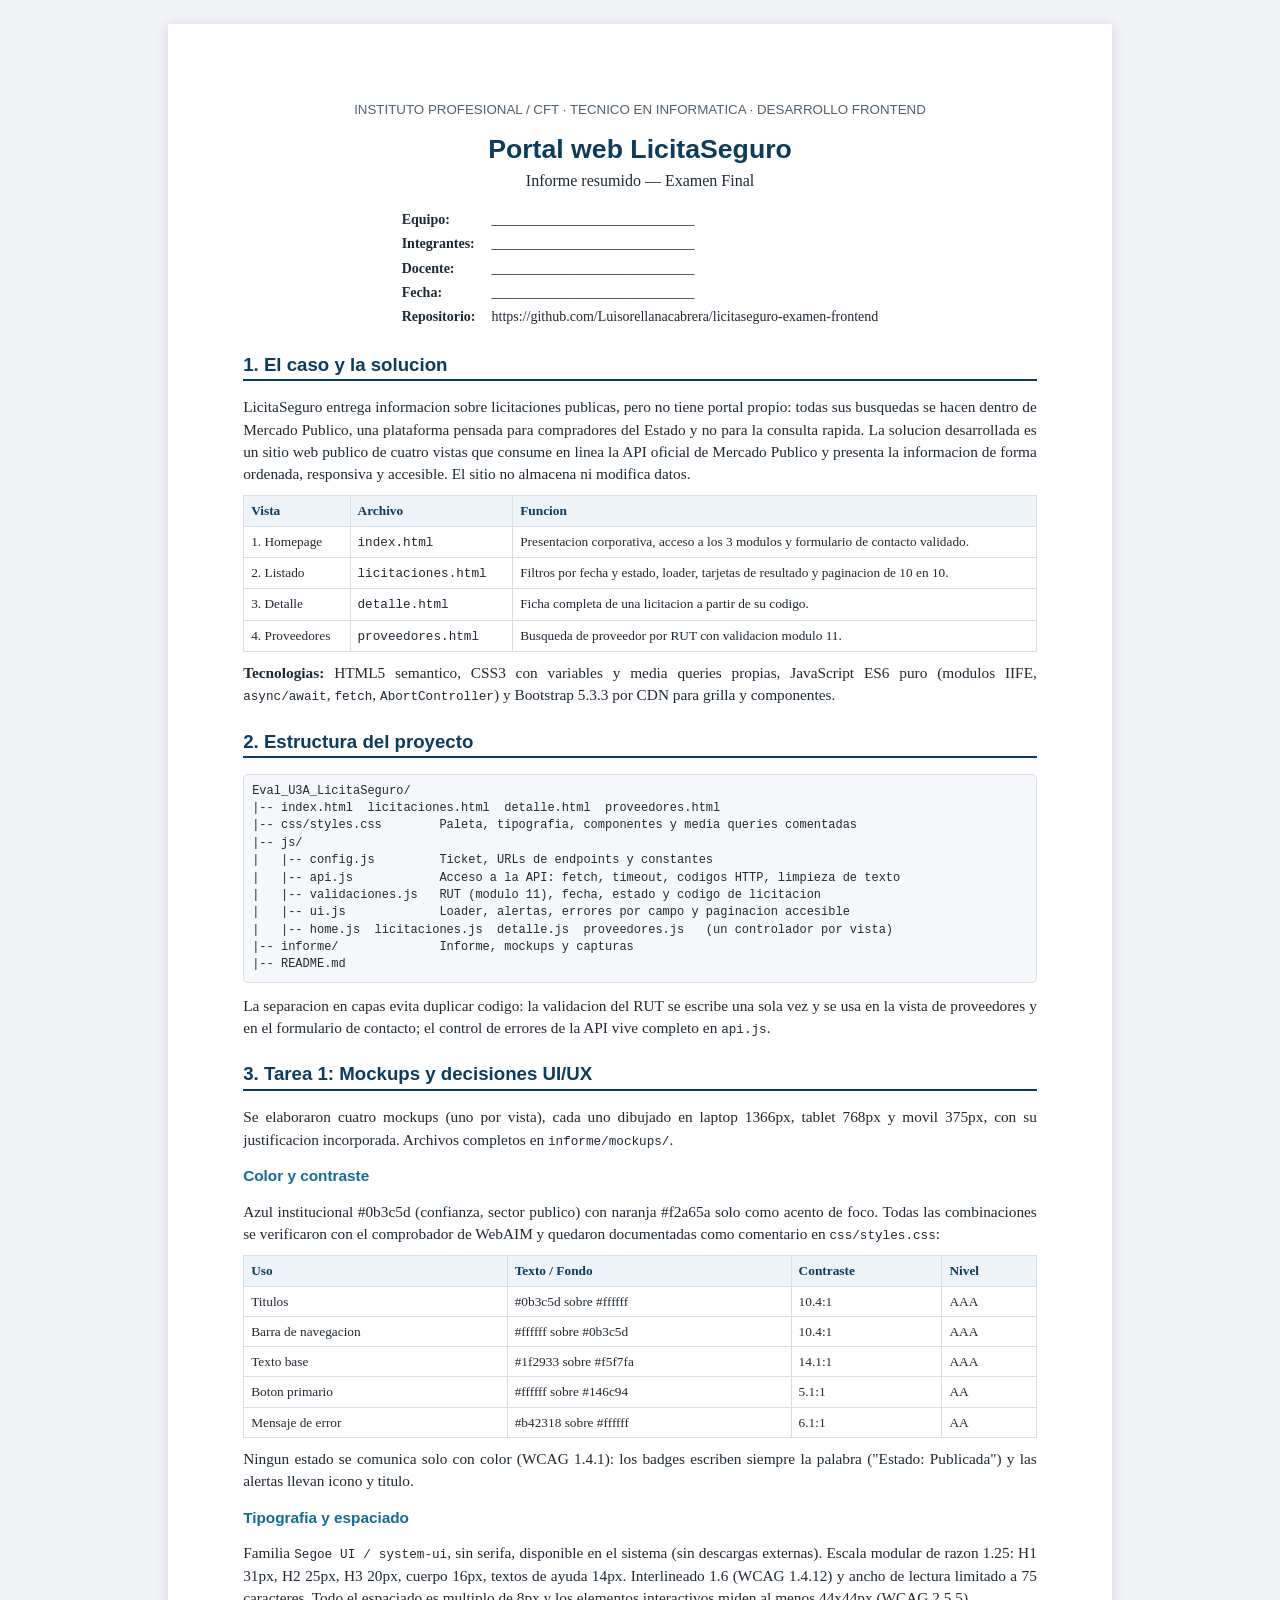
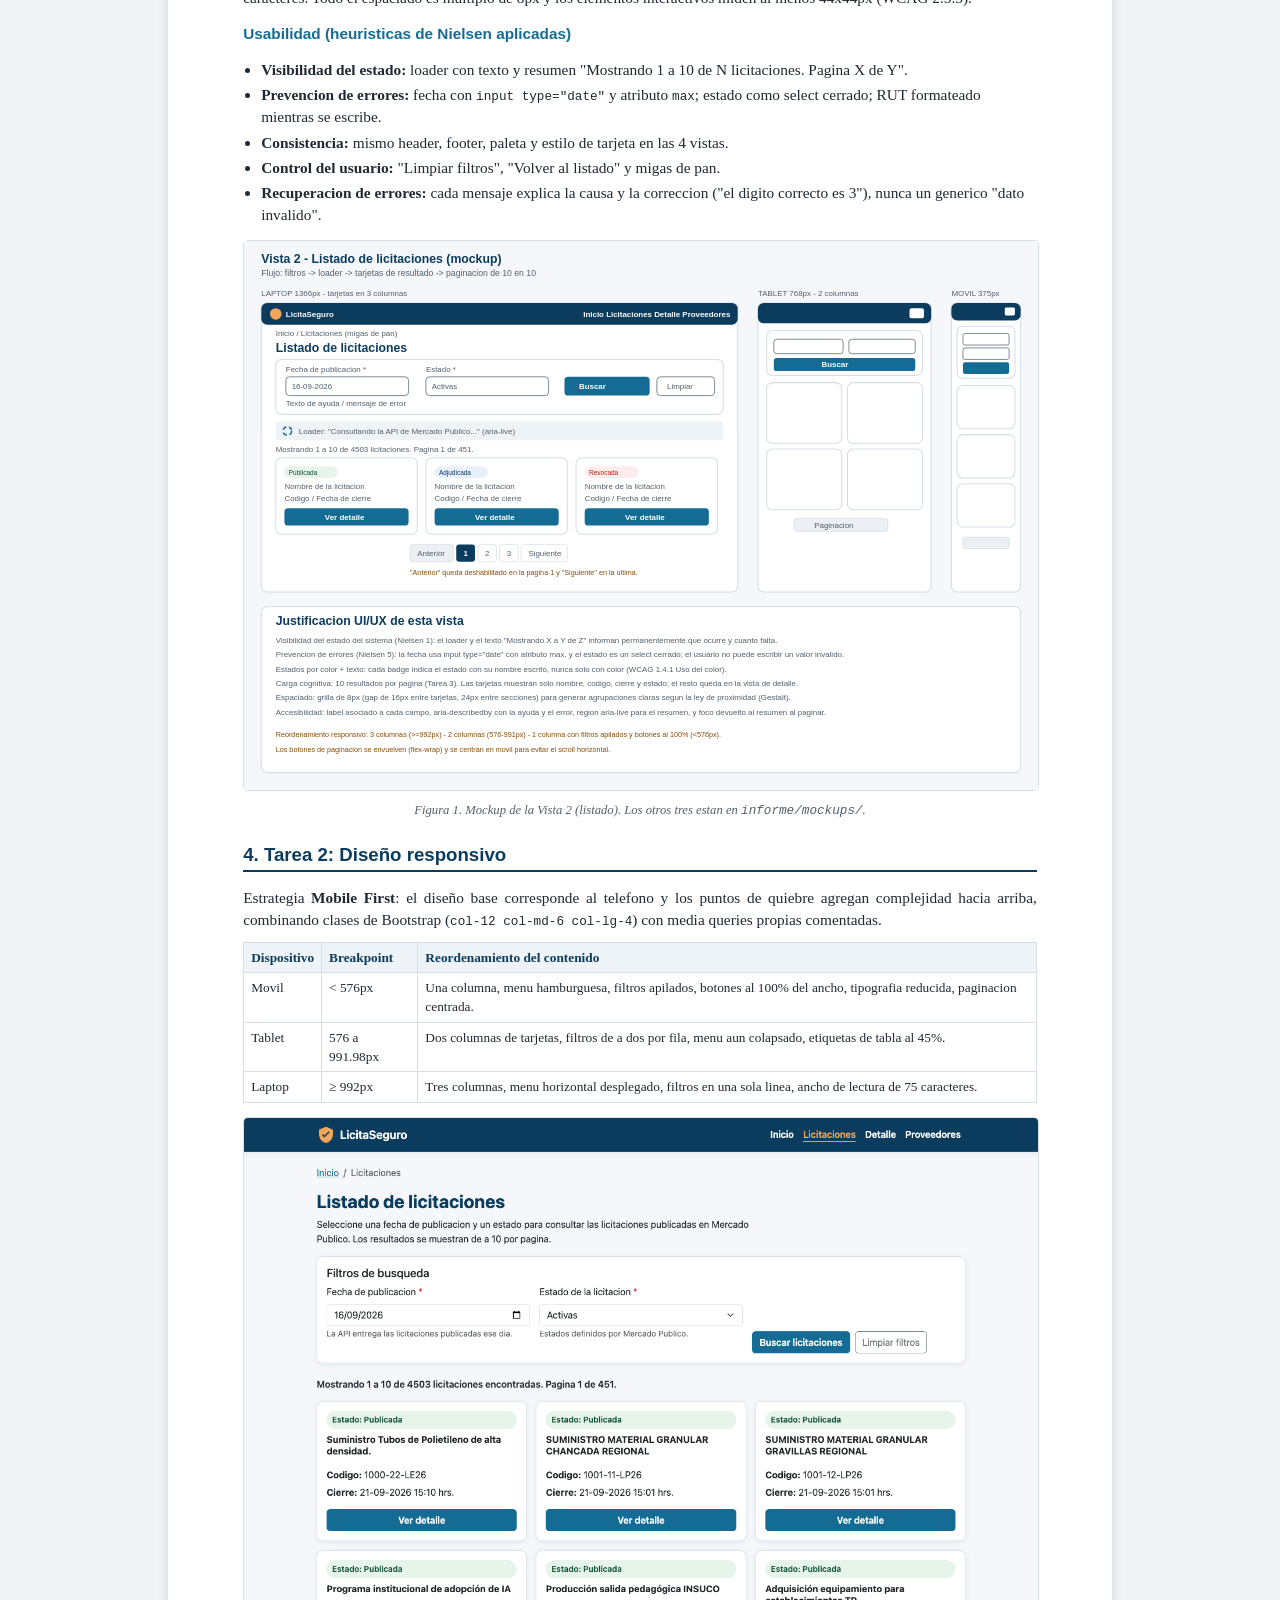
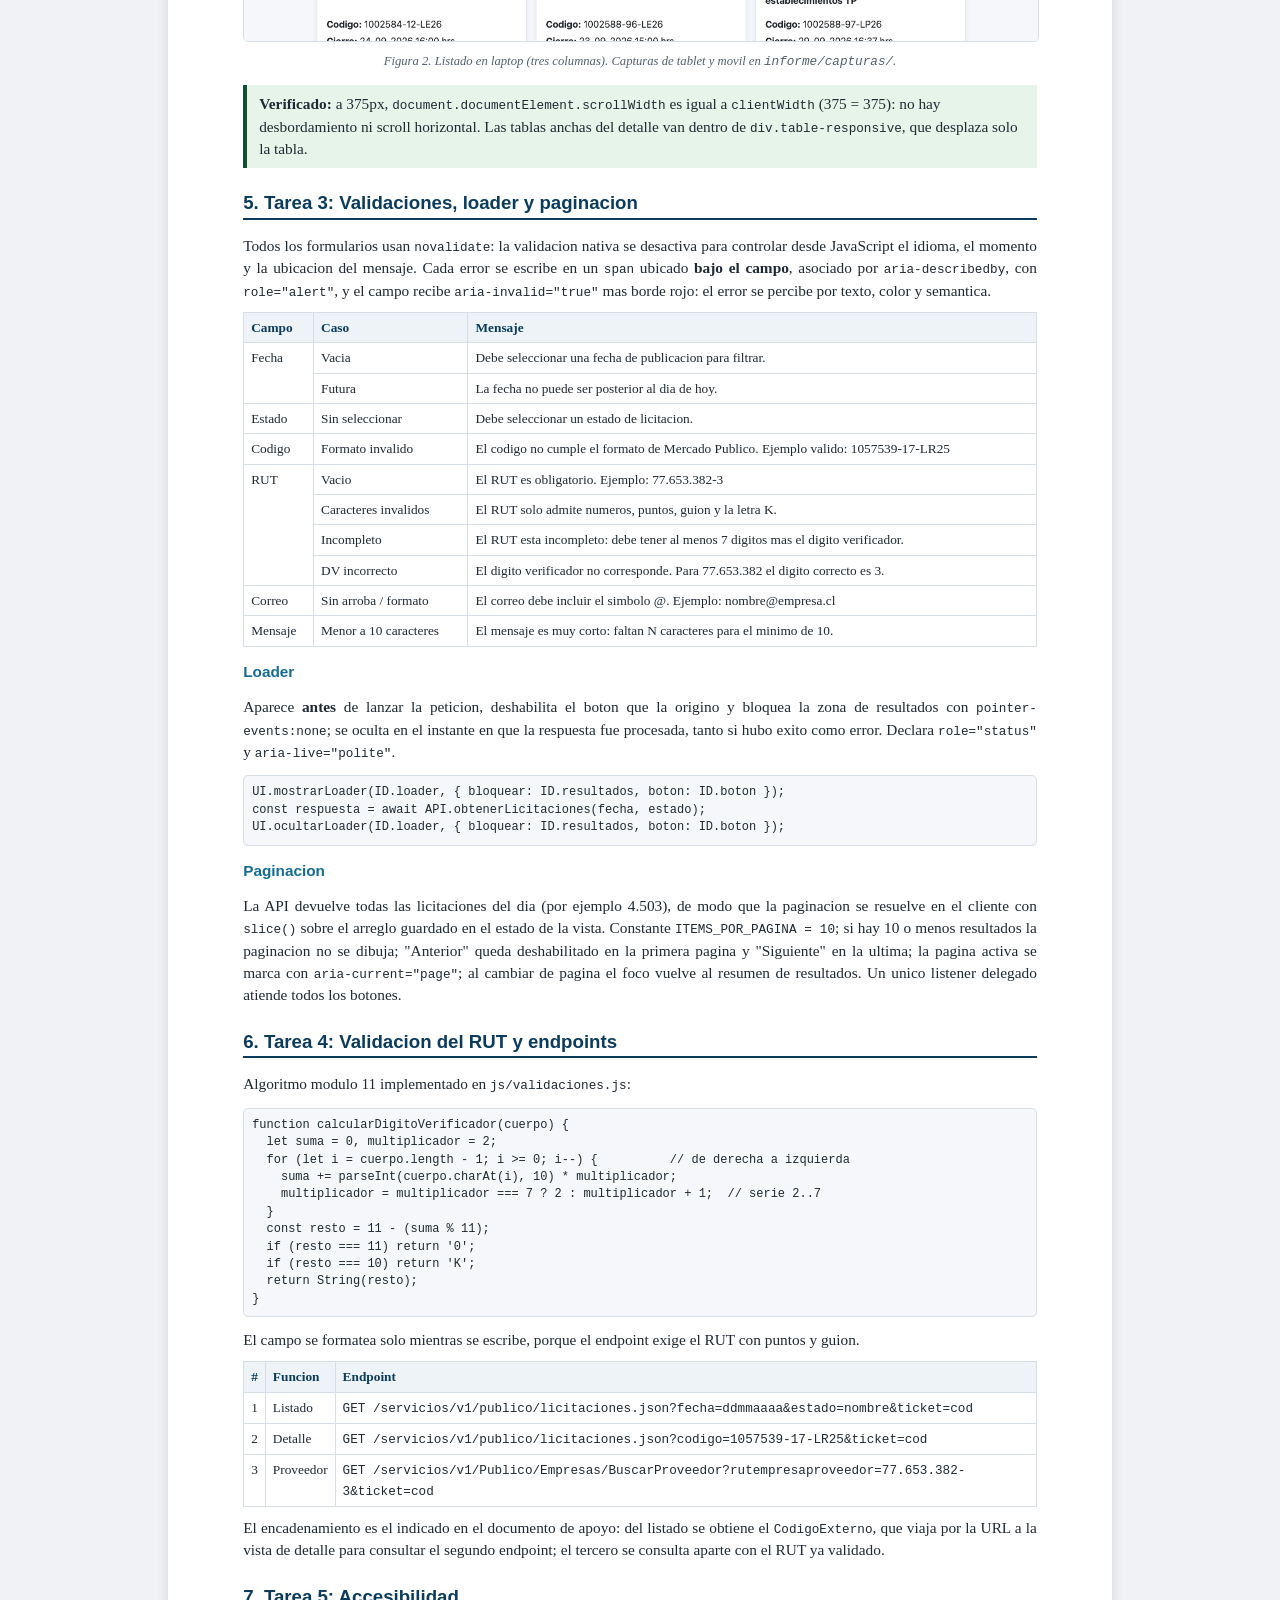
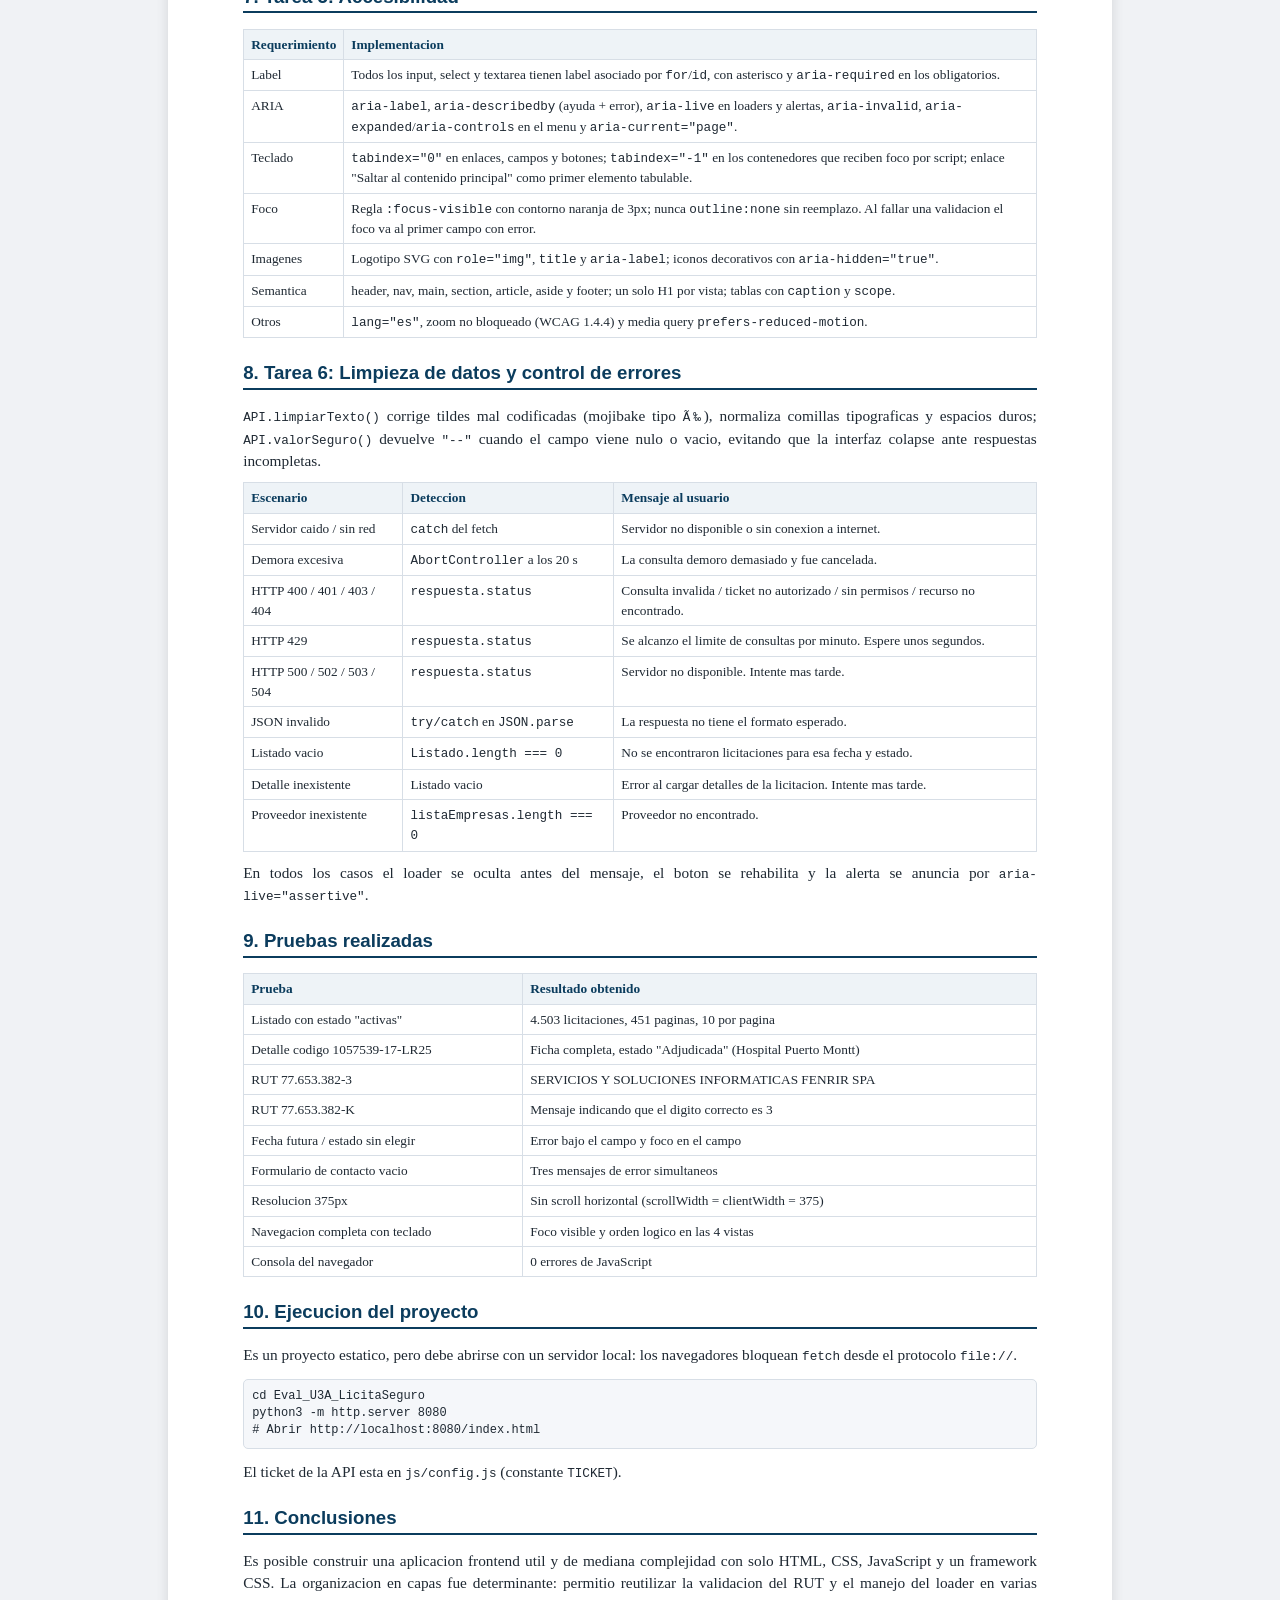
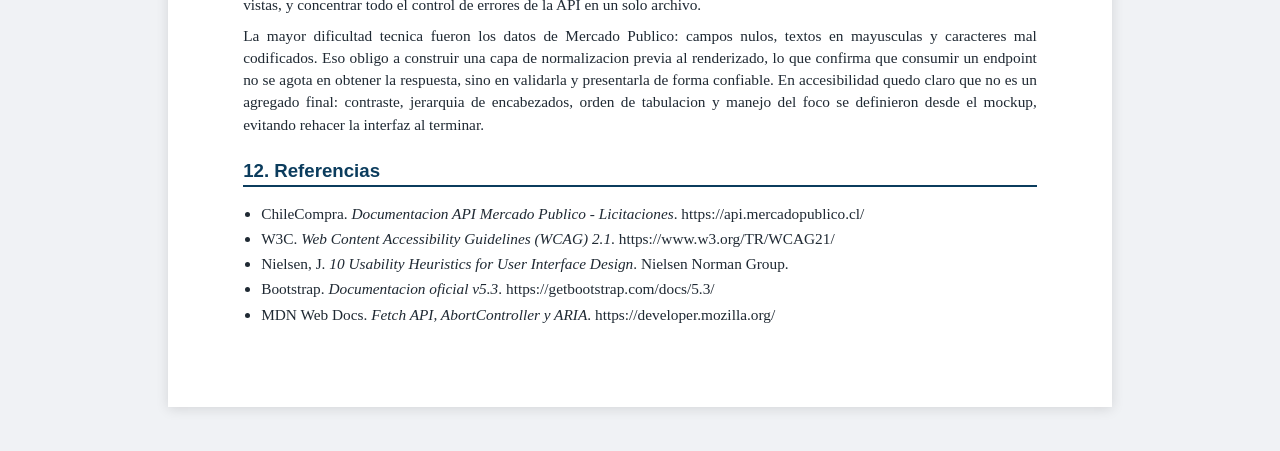
==== informe/Informe_Resumido_LicitaSeguro.html @ 3c4e4591 "Agrega informe resumido de 8 paginas" ====
<!DOCTYPE html>
<html lang="es">
<head>
<meta charset="UTF-8">
<meta name="viewport" content="width=device-width, initial-scale=1">
<title>Informe resumido - Examen Final Desarrollo Frontend - LicitaSeguro</title>
<style>
  body{font-family:"Times New Roman",Georgia,serif;font-size:11.5pt;line-height:1.45;color:#1f2933;background:#f0f2f5;margin:0;padding:24px}
  .hoja{background:#fff;max-width:21cm;margin:0 auto 20px;padding:2cm;box-shadow:0 2px 12px rgba(0,0,0,.12)}
  h1,h2,h3{font-family:Arial,Helvetica,sans-serif;color:#0b3c5d;line-height:1.2}
  h1{font-size:20pt;text-align:center;margin:0 0 4px}
  h2{font-size:14pt;border-bottom:2px solid #0b3c5d;padding-bottom:3px;margin-top:24px}
  h3{font-size:11.5pt;margin-top:16px;color:#146c94}
  p{text-align:justify;margin:8px 0}
  table{width:100%;border-collapse:collapse;margin:10px 0;font-size:10pt}
  th,td{border:1px solid #d7dee6;padding:5px 7px;vertical-align:top}
  th{background:#eef3f7;color:#0b3c5d;text-align:left}
  code{font-family:Consolas,"Courier New",monospace;font-size:9.5pt}
  pre{background:#f5f7fa;border:1px solid #d7dee6;padding:8px;font-family:Consolas,monospace;font-size:9pt;border-radius:5px;overflow:auto}
  figure{margin:14px 0;text-align:center}
  figure img{max-width:100%;border:1px solid #d7dee6;border-radius:5px}
  figcaption{font-size:9.5pt;color:#52606d;font-style:italic;margin-top:4px}
  .datos{font-size:10.5pt;margin:16px auto;width:auto}
  .datos td{border:none;padding:2px 8px}
  .sub{text-align:center;font-size:12pt;margin:0 0 6px}
  ul{margin:6px 0 6px 18px;padding:0}
  li{margin:3px 0}
  .ok{background:#e6f4ea;border-left:4px solid #0f5132;padding:8px 12px;margin:10px 0}
  @media print{body{background:#fff;padding:0}.hoja{box-shadow:none;margin:0;max-width:none;padding:1.6cm}.salto{page-break-before:always}}
</style>
</head>
<body>

<section class="hoja">
  <p style="text-align:center;font-family:Arial,sans-serif;font-size:10pt;color:#52606d;margin:0">
    INSTITUTO PROFESIONAL / CFT &middot; TECNICO EN INFORMATICA &middot; DESARROLLO FRONTEND
  </p>
  <h1 style="margin-top:14px">Portal web LicitaSeguro</h1>
  <p class="sub">Informe resumido &mdash; Examen Final</p>

  <table class="datos">
    <tr><td><strong>Equipo:</strong></td><td>_____________________________</td></tr>
    <tr><td><strong>Integrantes:</strong></td><td>_____________________________</td></tr>
    <tr><td><strong>Docente:</strong></td><td>_____________________________</td></tr>
    <tr><td><strong>Fecha:</strong></td><td>_____________________________</td></tr>
    <tr><td><strong>Repositorio:</strong></td><td>https://github.com/Luisorellanacabrera/licitaseguro-examen-frontend</td></tr>
  </table>

<h2>1. El caso y la solucion</h2>
<p>
  LicitaSeguro entrega informacion sobre licitaciones publicas, pero no tiene portal propio:
  todas sus busquedas se hacen dentro de Mercado Publico, una plataforma pensada para
  compradores del Estado y no para la consulta rapida. La solucion desarrollada es un sitio
  web publico de cuatro vistas que consume en linea la API oficial de Mercado Publico y
  presenta la informacion de forma ordenada, responsiva y accesible. El sitio no almacena ni
  modifica datos.
</p>
<table>
  <thead><tr><th>Vista</th><th>Archivo</th><th>Funcion</th></tr></thead>
  <tbody>
    <tr><td>1. Homepage</td><td><code>index.html</code></td><td>Presentacion corporativa, acceso a los 3 modulos y formulario de contacto validado.</td></tr>
    <tr><td>2. Listado</td><td><code>licitaciones.html</code></td><td>Filtros por fecha y estado, loader, tarjetas de resultado y paginacion de 10 en 10.</td></tr>
    <tr><td>3. Detalle</td><td><code>detalle.html</code></td><td>Ficha completa de una licitacion a partir de su codigo.</td></tr>
    <tr><td>4. Proveedores</td><td><code>proveedores.html</code></td><td>Busqueda de proveedor por RUT con validacion modulo 11.</td></tr>
  </tbody>
</table>
<p><strong>Tecnologias:</strong> HTML5 semantico, CSS3 con variables y media queries propias,
JavaScript ES6 puro (modulos IIFE, <code>async/await</code>, <code>fetch</code>,
<code>AbortController</code>) y Bootstrap 5.3.3 por CDN para grilla y componentes.</p>

<h2>2. Estructura del proyecto</h2>
<pre>
Eval_U3A_LicitaSeguro/
|-- index.html  licitaciones.html  detalle.html  proveedores.html
|-- css/styles.css        Paleta, tipografia, componentes y media queries comentadas
|-- js/
|   |-- config.js         Ticket, URLs de endpoints y constantes
|   |-- api.js            Acceso a la API: fetch, timeout, codigos HTTP, limpieza de texto
|   |-- validaciones.js   RUT (modulo 11), fecha, estado y codigo de licitacion
|   |-- ui.js             Loader, alertas, errores por campo y paginacion accesible
|   |-- home.js  licitaciones.js  detalle.js  proveedores.js   (un controlador por vista)
|-- informe/              Informe, mockups y capturas
|-- README.md
</pre>
<p>
  La separacion en capas evita duplicar codigo: la validacion del RUT se escribe una sola vez
  y se usa en la vista de proveedores y en el formulario de contacto; el control de errores de
  la API vive completo en <code>api.js</code>.
</p>

<h2>3. Tarea 1: Mockups y decisiones UI/UX</h2>
<p>
  Se elaboraron cuatro mockups (uno por vista), cada uno dibujado en laptop 1366px, tablet
  768px y movil 375px, con su justificacion incorporada. Archivos completos en
  <code>informe/mockups/</code>.
</p>

<h3>Color y contraste</h3>
<p>
  Azul institucional #0b3c5d (confianza, sector publico) con naranja #f2a65a solo como acento
  de foco. Todas las combinaciones se verificaron con el comprobador de WebAIM y quedaron
  documentadas como comentario en <code>css/styles.css</code>:
</p>
<table>
  <thead><tr><th>Uso</th><th>Texto / Fondo</th><th>Contraste</th><th>Nivel</th></tr></thead>
  <tbody>
    <tr><td>Titulos</td><td>#0b3c5d sobre #ffffff</td><td>10.4:1</td><td>AAA</td></tr>
    <tr><td>Barra de navegacion</td><td>#ffffff sobre #0b3c5d</td><td>10.4:1</td><td>AAA</td></tr>
    <tr><td>Texto base</td><td>#1f2933 sobre #f5f7fa</td><td>14.1:1</td><td>AAA</td></tr>
    <tr><td>Boton primario</td><td>#ffffff sobre #146c94</td><td>5.1:1</td><td>AA</td></tr>
    <tr><td>Mensaje de error</td><td>#b42318 sobre #ffffff</td><td>6.1:1</td><td>AA</td></tr>
  </tbody>
</table>
<p>
  Ningun estado se comunica solo con color (WCAG 1.4.1): los badges escriben siempre la palabra
  ("Estado: Publicada") y las alertas llevan icono y titulo.
</p>

<h3>Tipografia y espaciado</h3>
<p>
  Familia <code>Segoe UI / system-ui</code>, sin serifa, disponible en el sistema (sin descargas
  externas). Escala modular de razon 1.25: H1 31px, H2 25px, H3 20px, cuerpo 16px, textos de
  ayuda 14px. Interlineado 1.6 (WCAG 1.4.12) y ancho de lectura limitado a 75 caracteres. Todo
  el espaciado es multiplo de 8px y los elementos interactivos miden al menos 44x44px
  (WCAG 2.5.5).
</p>

<h3>Usabilidad (heuristicas de Nielsen aplicadas)</h3>
<ul>
  <li><strong>Visibilidad del estado:</strong> loader con texto y resumen "Mostrando 1 a 10 de N licitaciones. Pagina X de Y".</li>
  <li><strong>Prevencion de errores:</strong> fecha con <code>input type="date"</code> y atributo <code>max</code>; estado como select cerrado; RUT formateado mientras se escribe.</li>
  <li><strong>Consistencia:</strong> mismo header, footer, paleta y estilo de tarjeta en las 4 vistas.</li>
  <li><strong>Control del usuario:</strong> "Limpiar filtros", "Volver al listado" y migas de pan.</li>
  <li><strong>Recuperacion de errores:</strong> cada mensaje explica la causa y la correccion ("el digito correcto es 3"), nunca un generico "dato invalido".</li>
</ul>

<figure>
  <img src="mockups/mockup-2-listado.svg" alt="Mockup del listado de licitaciones con panel de filtros, loader, tarjetas de resultados y paginacion en laptop, tablet y movil">
  <figcaption>Figura 1. Mockup de la Vista 2 (listado). Los otros tres estan en <code>informe/mockups/</code>.</figcaption>
</figure>

<h2>4. Tarea 2: Diseño responsivo</h2>
<p>
  Estrategia <strong>Mobile First</strong>: el diseño base corresponde al telefono y los puntos
  de quiebre agregan complejidad hacia arriba, combinando clases de Bootstrap
  (<code>col-12 col-md-6 col-lg-4</code>) con media queries propias comentadas.
</p>
<table>
  <thead><tr><th>Dispositivo</th><th>Breakpoint</th><th>Reordenamiento del contenido</th></tr></thead>
  <tbody>
    <tr><td>Movil</td><td>&lt; 576px</td><td>Una columna, menu hamburguesa, filtros apilados, botones al 100% del ancho, tipografia reducida, paginacion centrada.</td></tr>
    <tr><td>Tablet</td><td>576 a 991.98px</td><td>Dos columnas de tarjetas, filtros de a dos por fila, menu aun colapsado, etiquetas de tabla al 45%.</td></tr>
    <tr><td>Laptop</td><td>&ge; 992px</td><td>Tres columnas, menu horizontal desplegado, filtros en una sola linea, ancho de lectura de 75 caracteres.</td></tr>
  </tbody>
</table>
<figure>
  <img src="capturas/captura-listado.png" alt="Captura del listado de licitaciones en notebook con las tarjetas en tres columnas">
  <figcaption>Figura 2. Listado en laptop (tres columnas). Capturas de tablet y movil en <code>informe/capturas/</code>.</figcaption>
</figure>
<div class="ok">
  <strong>Verificado:</strong> a 375px, <code>document.documentElement.scrollWidth</code> es igual
  a <code>clientWidth</code> (375 = 375): no hay desbordamiento ni scroll horizontal. Las tablas
  anchas del detalle van dentro de <code>div.table-responsive</code>, que desplaza solo la tabla.
</div>

<h2>5. Tarea 3: Validaciones, loader y paginacion</h2>
<p>
  Todos los formularios usan <code>novalidate</code>: la validacion nativa se desactiva para
  controlar desde JavaScript el idioma, el momento y la ubicacion del mensaje. Cada error se
  escribe en un <code>span</code> ubicado <strong>bajo el campo</strong>, asociado por
  <code>aria-describedby</code>, con <code>role="alert"</code>, y el campo recibe
  <code>aria-invalid="true"</code> mas borde rojo: el error se percibe por texto, color y
  semantica.
</p>
<table>
  <thead><tr><th>Campo</th><th>Caso</th><th>Mensaje</th></tr></thead>
  <tbody>
    <tr><td rowspan="2">Fecha</td><td>Vacia</td><td>Debe seleccionar una fecha de publicacion para filtrar.</td></tr>
    <tr><td>Futura</td><td>La fecha no puede ser posterior al dia de hoy.</td></tr>
    <tr><td>Estado</td><td>Sin seleccionar</td><td>Debe seleccionar un estado de licitacion.</td></tr>
    <tr><td>Codigo</td><td>Formato invalido</td><td>El codigo no cumple el formato de Mercado Publico. Ejemplo valido: 1057539-17-LR25</td></tr>
    <tr><td rowspan="4">RUT</td><td>Vacio</td><td>El RUT es obligatorio. Ejemplo: 77.653.382-3</td></tr>
    <tr><td>Caracteres invalidos</td><td>El RUT solo admite numeros, puntos, guion y la letra K.</td></tr>
    <tr><td>Incompleto</td><td>El RUT esta incompleto: debe tener al menos 7 digitos mas el digito verificador.</td></tr>
    <tr><td>DV incorrecto</td><td>El digito verificador no corresponde. Para 77.653.382 el digito correcto es 3.</td></tr>
    <tr><td>Correo</td><td>Sin arroba / formato</td><td>El correo debe incluir el simbolo @. Ejemplo: nombre@empresa.cl</td></tr>
    <tr><td>Mensaje</td><td>Menor a 10 caracteres</td><td>El mensaje es muy corto: faltan N caracteres para el minimo de 10.</td></tr>
  </tbody>
</table>

<h3>Loader</h3>
<p>
  Aparece <strong>antes</strong> de lanzar la peticion, deshabilita el boton que la origino y
  bloquea la zona de resultados con <code>pointer-events:none</code>; se oculta en el instante en
  que la respuesta fue procesada, tanto si hubo exito como error. Declara
  <code>role="status"</code> y <code>aria-live="polite"</code>.
</p>
<pre>
UI.mostrarLoader(ID.loader, { bloquear: ID.resultados, boton: ID.boton });
const respuesta = await API.obtenerLicitaciones(fecha, estado);
UI.ocultarLoader(ID.loader, { bloquear: ID.resultados, boton: ID.boton });
</pre>

<h3>Paginacion</h3>
<p>
  La API devuelve todas las licitaciones del dia (por ejemplo 4.503), de modo que la paginacion
  se resuelve en el cliente con <code>slice()</code> sobre el arreglo guardado en el estado de la
  vista. Constante <code>ITEMS_POR_PAGINA = 10</code>; si hay 10 o menos resultados la paginacion
  no se dibuja; "Anterior" queda deshabilitado en la primera pagina y "Siguiente" en la ultima;
  la pagina activa se marca con <code>aria-current="page"</code>; al cambiar de pagina el foco
  vuelve al resumen de resultados. Un unico listener delegado atiende todos los botones.
</p>

<h2>6. Tarea 4: Validacion del RUT y endpoints</h2>
<p>Algoritmo modulo 11 implementado en <code>js/validaciones.js</code>:</p>
<pre>
function calcularDigitoVerificador(cuerpo) {
  let suma = 0, multiplicador = 2;
  for (let i = cuerpo.length - 1; i >= 0; i--) {          // de derecha a izquierda
    suma += parseInt(cuerpo.charAt(i), 10) * multiplicador;
    multiplicador = multiplicador === 7 ? 2 : multiplicador + 1;  // serie 2..7
  }
  const resto = 11 - (suma % 11);
  if (resto === 11) return '0';
  if (resto === 10) return 'K';
  return String(resto);
}
</pre>
<p>El campo se formatea solo mientras se escribe, porque el endpoint exige el RUT con puntos y guion.</p>
<table>
  <thead><tr><th>#</th><th>Funcion</th><th>Endpoint</th></tr></thead>
  <tbody>
    <tr><td>1</td><td>Listado</td><td><code>GET /servicios/v1/publico/licitaciones.json?fecha=ddmmaaaa&amp;estado=nombre&amp;ticket=cod</code></td></tr>
    <tr><td>2</td><td>Detalle</td><td><code>GET /servicios/v1/publico/licitaciones.json?codigo=1057539-17-LR25&amp;ticket=cod</code></td></tr>
    <tr><td>3</td><td>Proveedor</td><td><code>GET /servicios/v1/Publico/Empresas/BuscarProveedor?rutempresaproveedor=77.653.382-3&amp;ticket=cod</code></td></tr>
  </tbody>
</table>
<p>
  El encadenamiento es el indicado en el documento de apoyo: del listado se obtiene el
  <code>CodigoExterno</code>, que viaja por la URL a la vista de detalle para consultar el
  segundo endpoint; el tercero se consulta aparte con el RUT ya validado.
</p>

<h2>7. Tarea 5: Accesibilidad</h2>
<table>
  <thead><tr><th>Requerimiento</th><th>Implementacion</th></tr></thead>
  <tbody>
    <tr><td>Label</td><td>Todos los input, select y textarea tienen label asociado por <code>for</code>/<code>id</code>, con asterisco y <code>aria-required</code> en los obligatorios.</td></tr>
    <tr><td>ARIA</td><td><code>aria-label</code>, <code>aria-describedby</code> (ayuda + error), <code>aria-live</code> en loaders y alertas, <code>aria-invalid</code>, <code>aria-expanded</code>/<code>aria-controls</code> en el menu y <code>aria-current="page"</code>.</td></tr>
    <tr><td>Teclado</td><td><code>tabindex="0"</code> en enlaces, campos y botones; <code>tabindex="-1"</code> en los contenedores que reciben foco por script; enlace "Saltar al contenido principal" como primer elemento tabulable.</td></tr>
    <tr><td>Foco</td><td>Regla <code>:focus-visible</code> con contorno naranja de 3px; nunca <code>outline:none</code> sin reemplazo. Al fallar una validacion el foco va al primer campo con error.</td></tr>
    <tr><td>Imagenes</td><td>Logotipo SVG con <code>role="img"</code>, <code>title</code> y <code>aria-label</code>; iconos decorativos con <code>aria-hidden="true"</code>.</td></tr>
    <tr><td>Semantica</td><td>header, nav, main, section, article, aside y footer; un solo H1 por vista; tablas con <code>caption</code> y <code>scope</code>.</td></tr>
    <tr><td>Otros</td><td><code>lang="es"</code>, zoom no bloqueado (WCAG 1.4.4) y media query <code>prefers-reduced-motion</code>.</td></tr>
  </tbody>
</table>

<h2>8. Tarea 6: Limpieza de datos y control de errores</h2>
<p>
  <code>API.limpiarTexto()</code> corrige tildes mal codificadas (mojibake tipo <code>Ã‰</code>),
  normaliza comillas tipograficas y espacios duros; <code>API.valorSeguro()</code> devuelve
  <code>"--"</code> cuando el campo viene nulo o vacio, evitando que la interfaz colapse ante
  respuestas incompletas.
</p>
<table>
  <thead><tr><th>Escenario</th><th>Deteccion</th><th>Mensaje al usuario</th></tr></thead>
  <tbody>
    <tr><td>Servidor caido / sin red</td><td><code>catch</code> del fetch</td><td>Servidor no disponible o sin conexion a internet.</td></tr>
    <tr><td>Demora excesiva</td><td><code>AbortController</code> a los 20 s</td><td>La consulta demoro demasiado y fue cancelada.</td></tr>
    <tr><td>HTTP 400 / 401 / 403 / 404</td><td><code>respuesta.status</code></td><td>Consulta invalida / ticket no autorizado / sin permisos / recurso no encontrado.</td></tr>
    <tr><td>HTTP 429</td><td><code>respuesta.status</code></td><td>Se alcanzo el limite de consultas por minuto. Espere unos segundos.</td></tr>
    <tr><td>HTTP 500 / 502 / 503 / 504</td><td><code>respuesta.status</code></td><td>Servidor no disponible. Intente mas tarde.</td></tr>
    <tr><td>JSON invalido</td><td><code>try/catch</code> en <code>JSON.parse</code></td><td>La respuesta no tiene el formato esperado.</td></tr>
    <tr><td>Listado vacio</td><td><code>Listado.length === 0</code></td><td>No se encontraron licitaciones para esa fecha y estado.</td></tr>
    <tr><td>Detalle inexistente</td><td>Listado vacio</td><td>Error al cargar detalles de la licitacion. Intente mas tarde.</td></tr>
    <tr><td>Proveedor inexistente</td><td><code>listaEmpresas.length === 0</code></td><td>Proveedor no encontrado.</td></tr>
  </tbody>
</table>
<p>En todos los casos el loader se oculta antes del mensaje, el boton se rehabilita y la alerta se anuncia por <code>aria-live="assertive"</code>.</p>

<h2>9. Pruebas realizadas</h2>
<table>
  <thead><tr><th>Prueba</th><th>Resultado obtenido</th></tr></thead>
  <tbody>
    <tr><td>Listado con estado "activas"</td><td>4.503 licitaciones, 451 paginas, 10 por pagina</td></tr>
    <tr><td>Detalle codigo 1057539-17-LR25</td><td>Ficha completa, estado "Adjudicada" (Hospital Puerto Montt)</td></tr>
    <tr><td>RUT 77.653.382-3</td><td>SERVICIOS Y SOLUCIONES INFORMATICAS FENRIR SPA</td></tr>
    <tr><td>RUT 77.653.382-K</td><td>Mensaje indicando que el digito correcto es 3</td></tr>
    <tr><td>Fecha futura / estado sin elegir</td><td>Error bajo el campo y foco en el campo</td></tr>
    <tr><td>Formulario de contacto vacio</td><td>Tres mensajes de error simultaneos</td></tr>
    <tr><td>Resolucion 375px</td><td>Sin scroll horizontal (scrollWidth = clientWidth = 375)</td></tr>
    <tr><td>Navegacion completa con teclado</td><td>Foco visible y orden logico en las 4 vistas</td></tr>
    <tr><td>Consola del navegador</td><td>0 errores de JavaScript</td></tr>
  </tbody>
</table>

<h2>10. Ejecucion del proyecto</h2>
<p>
  Es un proyecto estatico, pero debe abrirse con un servidor local: los navegadores bloquean
  <code>fetch</code> desde el protocolo <code>file://</code>.
</p>
<pre>
cd Eval_U3A_LicitaSeguro
python3 -m http.server 8080
# Abrir http://localhost:8080/index.html
</pre>
<p>El ticket de la API esta en <code>js/config.js</code> (constante <code>TICKET</code>).</p>

<h2>11. Conclusiones</h2>
<p>
  Es posible construir una aplicacion frontend util y de mediana complejidad con solo HTML, CSS,
  JavaScript y un framework CSS. La organizacion en capas fue determinante: permitio reutilizar
  la validacion del RUT y el manejo del loader en varias vistas, y concentrar todo el control de
  errores de la API en un solo archivo.
</p>
<p>
  La mayor dificultad tecnica fueron los datos de Mercado Publico: campos nulos, textos en
  mayusculas y caracteres mal codificados. Eso obligo a construir una capa de normalizacion previa
  al renderizado, lo que confirma que consumir un endpoint no se agota en obtener la respuesta,
  sino en validarla y presentarla de forma confiable. En accesibilidad quedo claro que no es un
  agregado final: contraste, jerarquia de encabezados, orden de tabulacion y manejo del foco se
  definieron desde el mockup, evitando rehacer la interfaz al terminar.
</p>

<h2>12. Referencias</h2>
<ul>
  <li>ChileCompra. <em>Documentacion API Mercado Publico - Licitaciones</em>. https://api.mercadopublico.cl/</li>
  <li>W3C. <em>Web Content Accessibility Guidelines (WCAG) 2.1</em>. https://www.w3.org/TR/WCAG21/</li>
  <li>Nielsen, J. <em>10 Usability Heuristics for User Interface Design</em>. Nielsen Norman Group.</li>
  <li>Bootstrap. <em>Documentacion oficial v5.3</em>. https://getbootstrap.com/docs/5.3/</li>
  <li>MDN Web Docs. <em>Fetch API, AbortController y ARIA</em>. https://developer.mozilla.org/</li>
</ul>
</section>
</body>
</html>
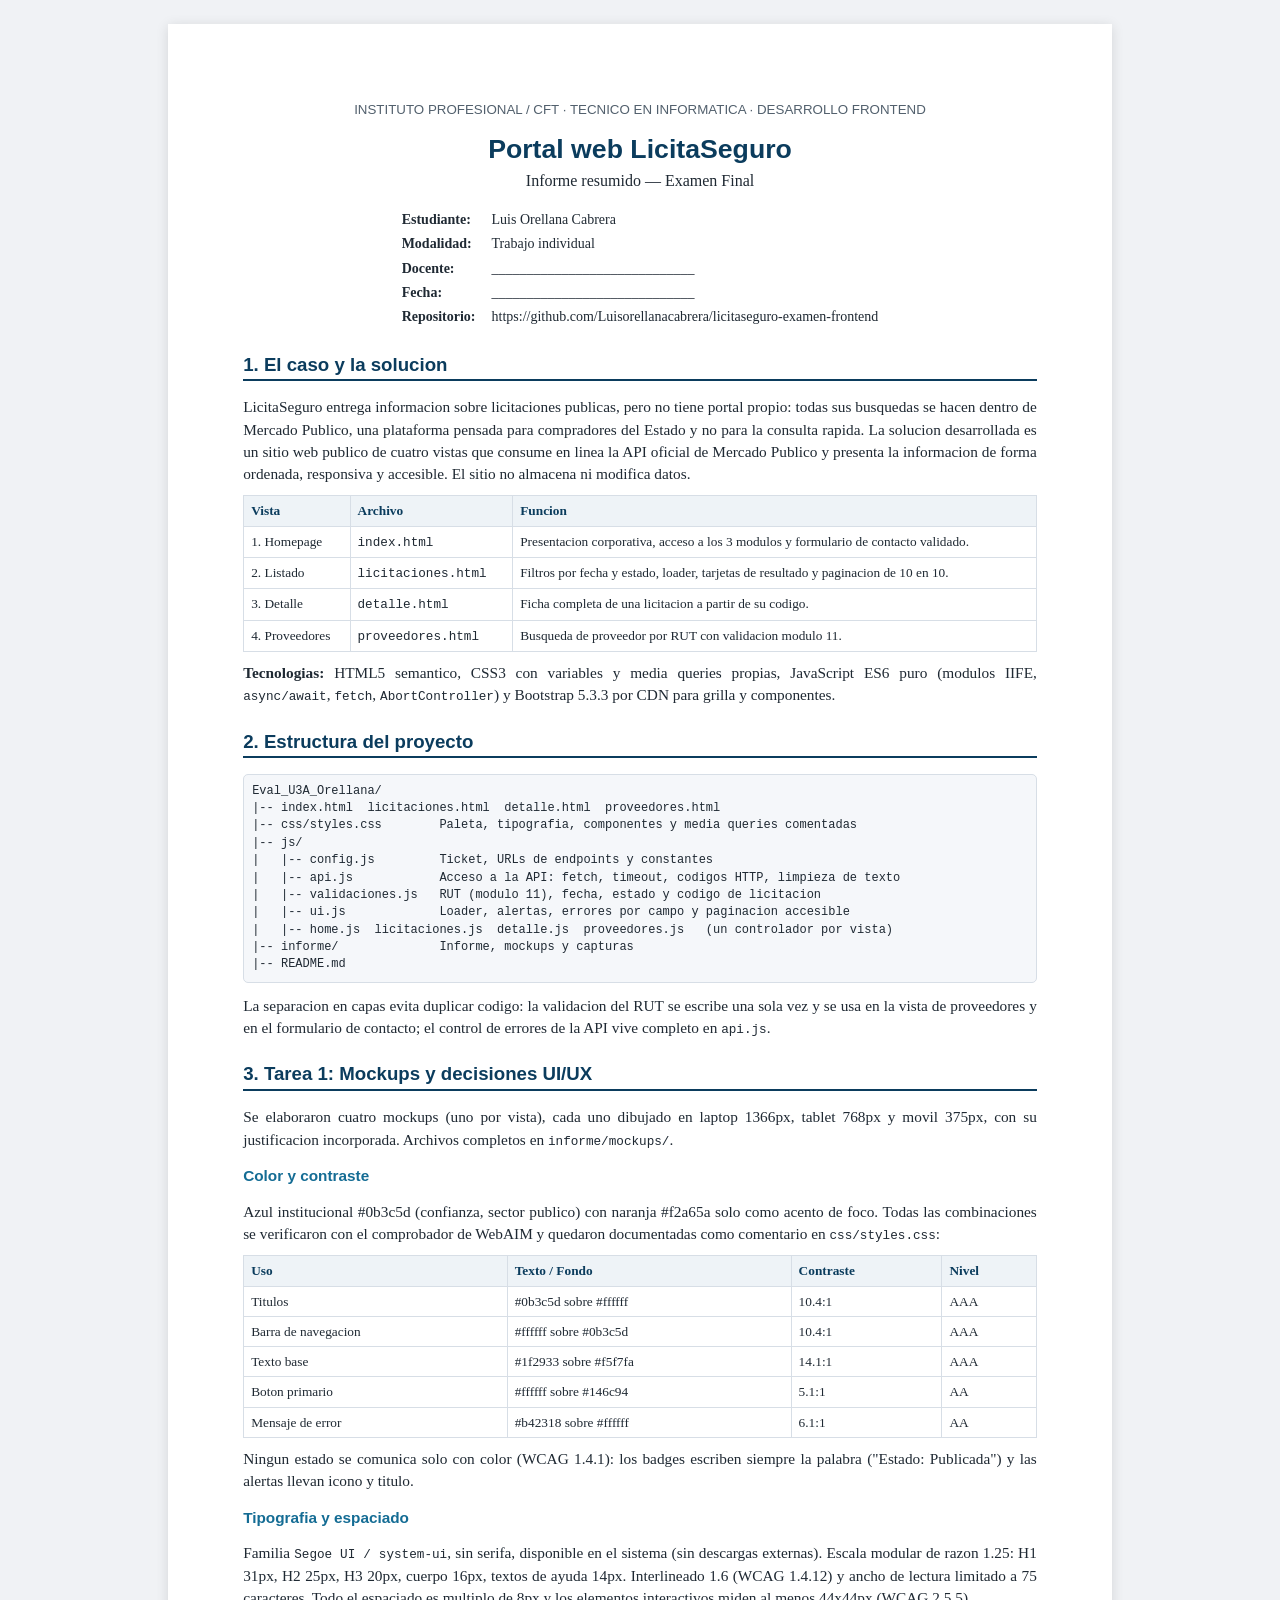
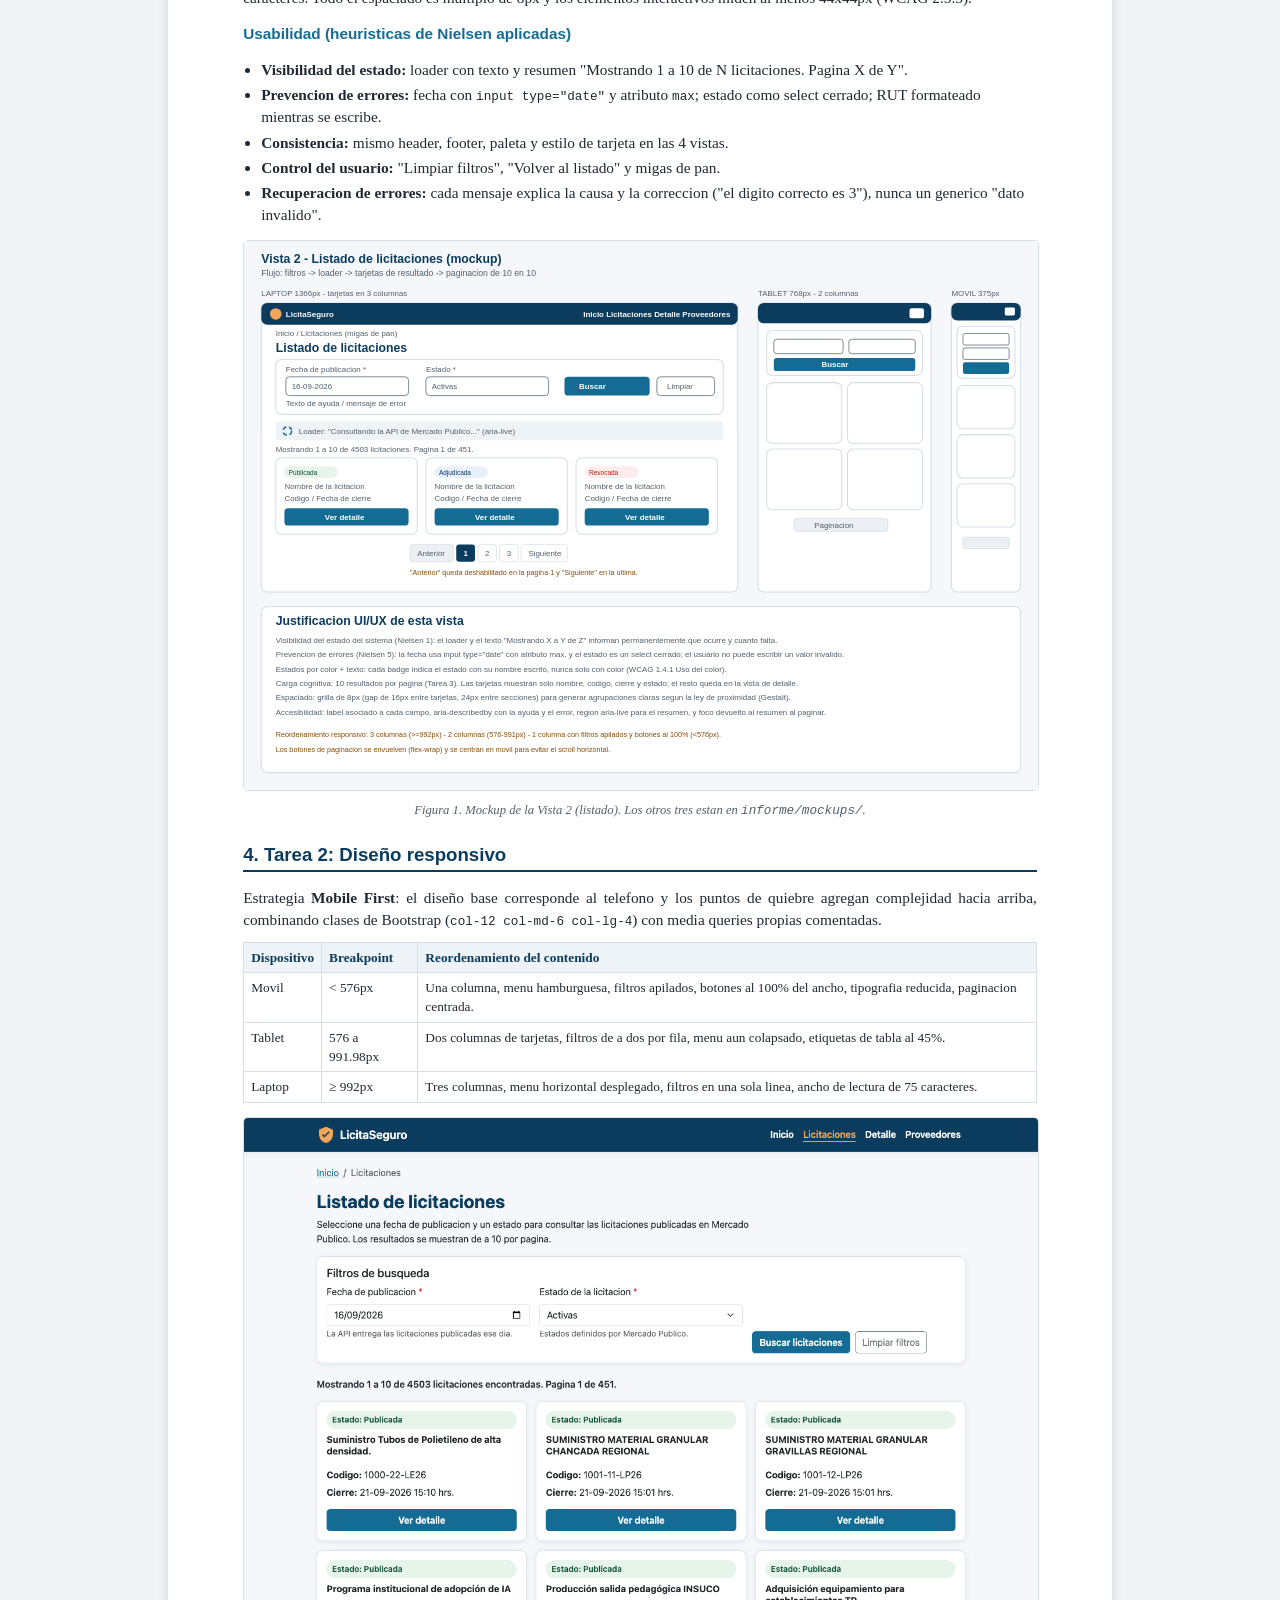
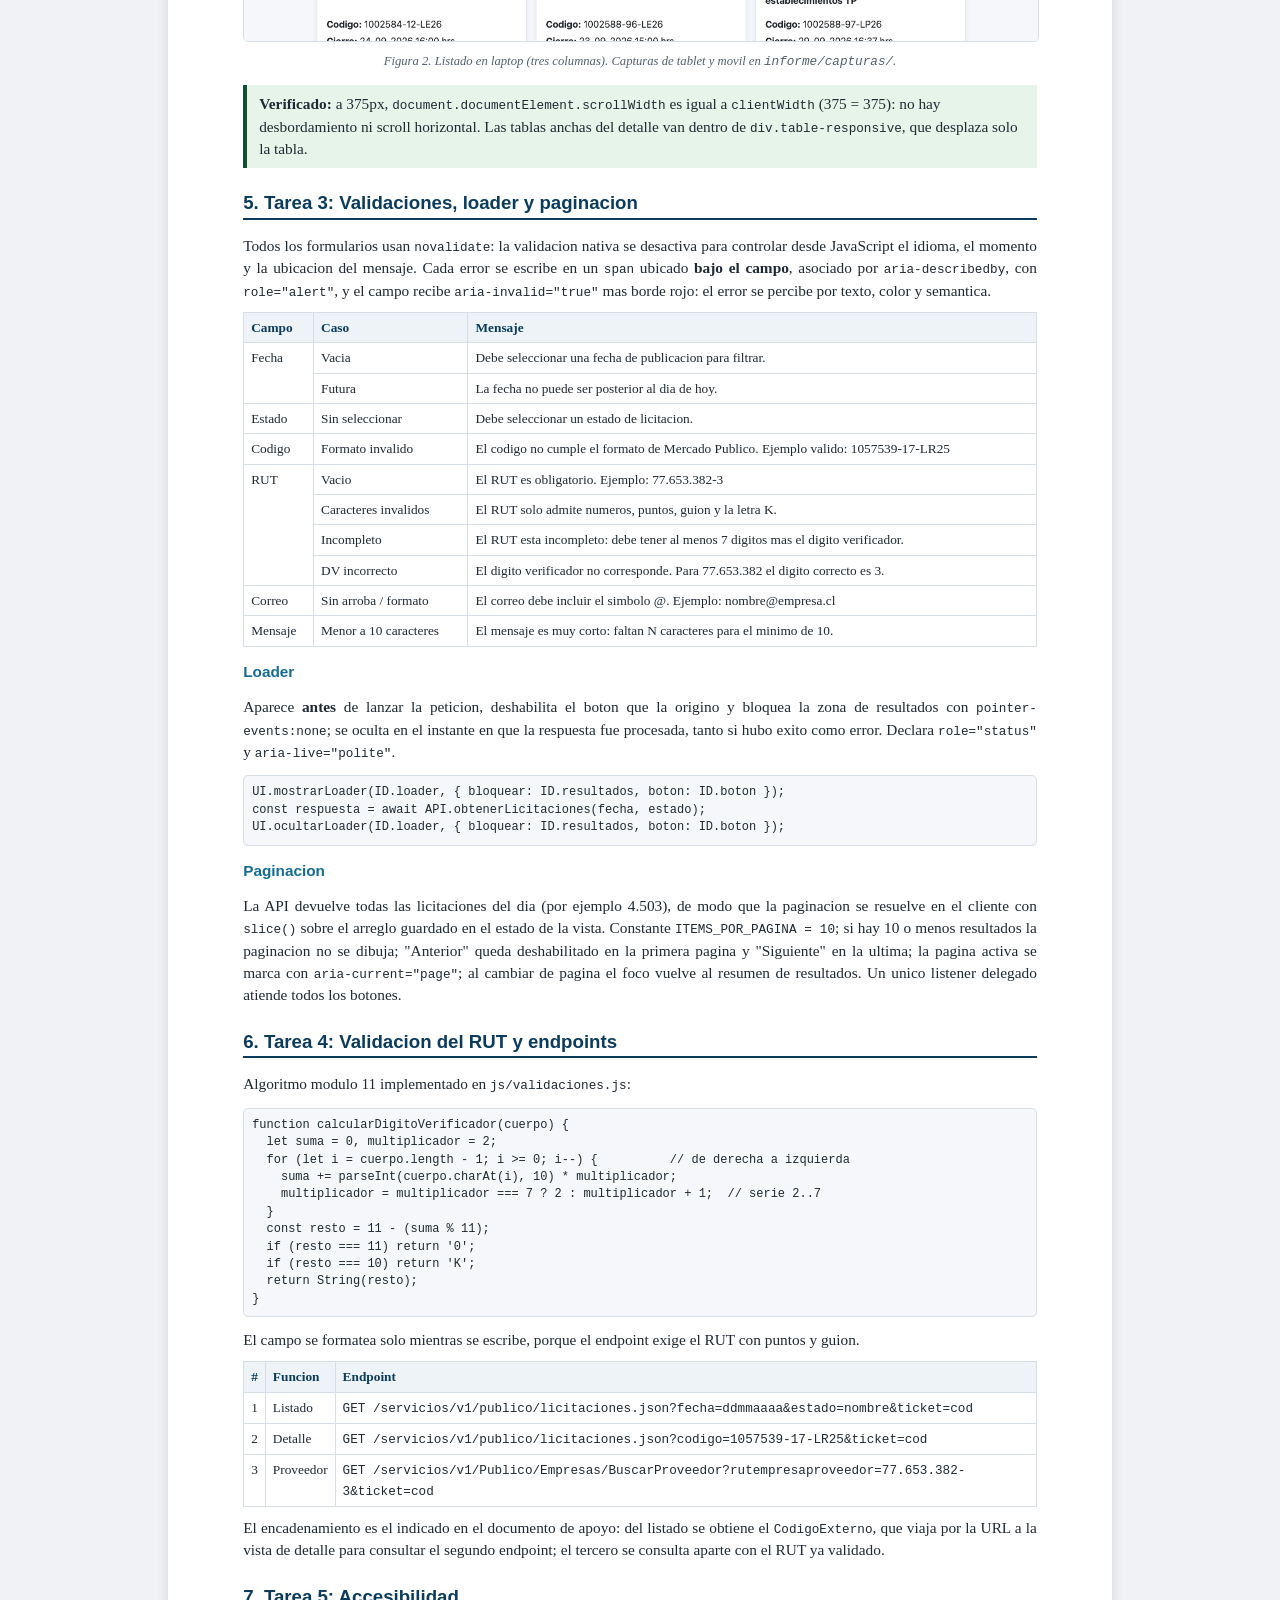
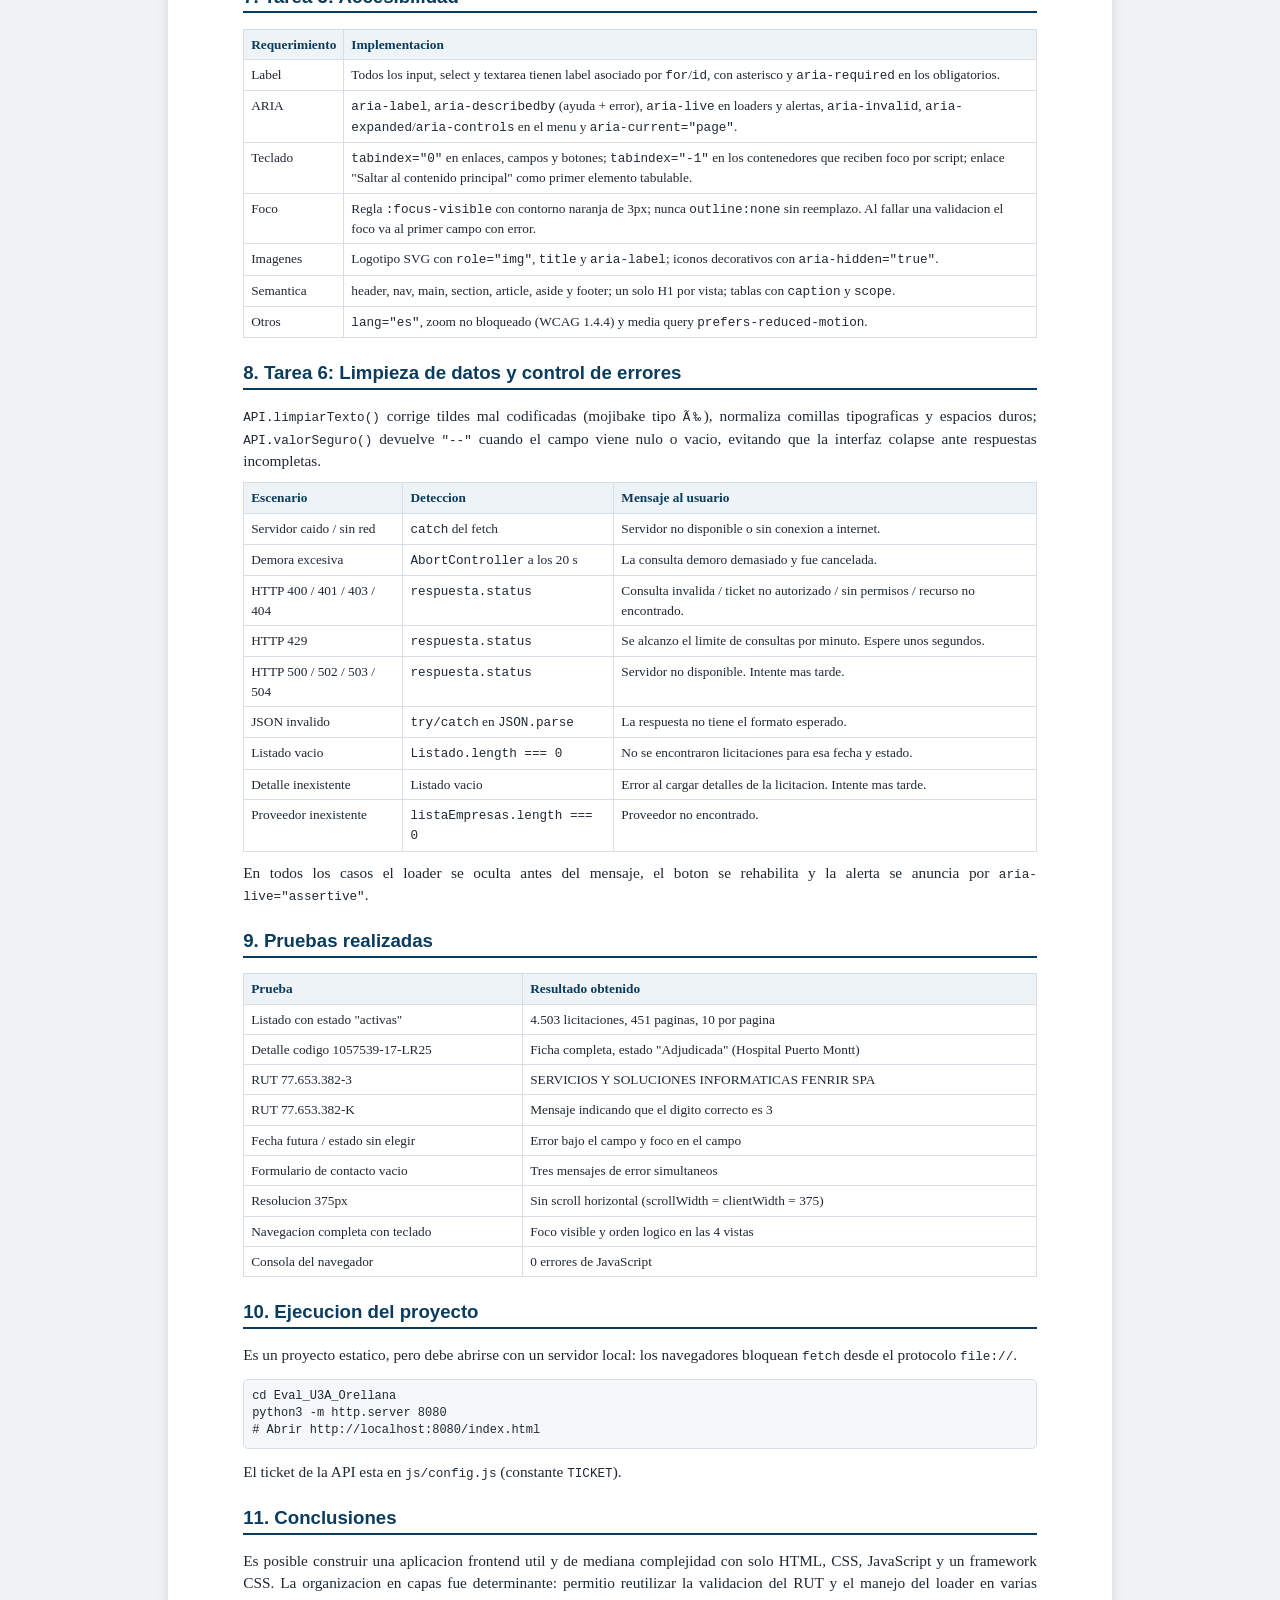
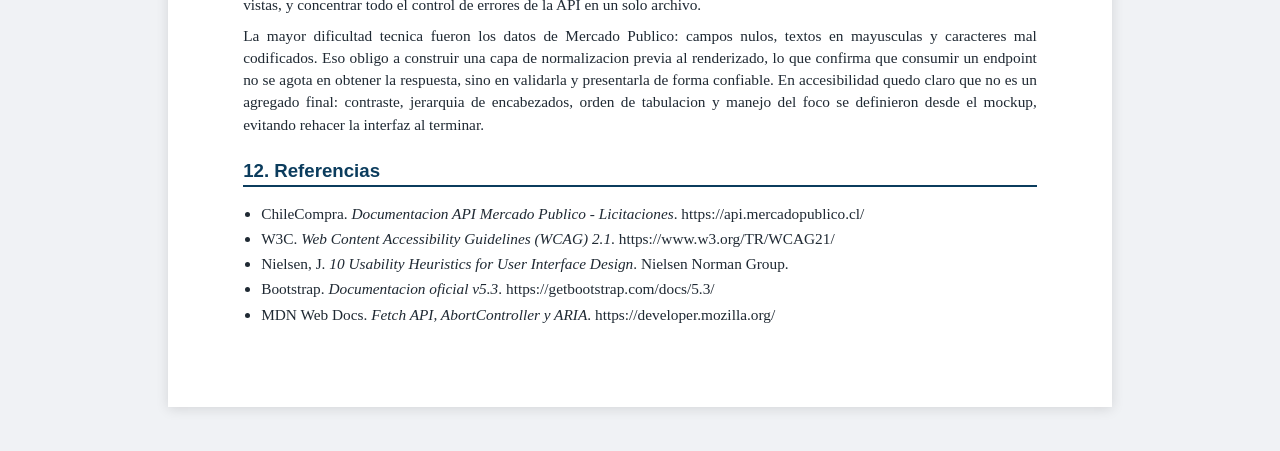
==== commit fa022389: "Ajusta la entrega a modalidad individual - Portadas de ambos informes con datos del estudiante - REA" ====
--- a/informe/Informe_Resumido_LicitaSeguro.html
+++ b/informe/Informe_Resumido_LicitaSeguro.html
@@ -39,8 +39,8 @@
   <p class="sub">Informe resumido &mdash; Examen Final</p>
 
   <table class="datos">
-    <tr><td><strong>Equipo:</strong></td><td>_____________________________</td></tr>
-    <tr><td><strong>Integrantes:</strong></td><td>_____________________________</td></tr>
+    <tr><td><strong>Estudiante:</strong></td><td>Luis Orellana Cabrera</td></tr>
+    <tr><td><strong>Modalidad:</strong></td><td>Trabajo individual</td></tr>
     <tr><td><strong>Docente:</strong></td><td>_____________________________</td></tr>
     <tr><td><strong>Fecha:</strong></td><td>_____________________________</td></tr>
     <tr><td><strong>Repositorio:</strong></td><td>https://github.com/Luisorellanacabrera/licitaseguro-examen-frontend</td></tr>
@@ -70,7 +70,7 @@
 
 <h2>2. Estructura del proyecto</h2>
 <pre>
-Eval_U3A_LicitaSeguro/
+Eval_U3A_Orellana/
 |-- index.html  licitaciones.html  detalle.html  proveedores.html
 |-- css/styles.css        Paleta, tipografia, componentes y media queries comentadas
 |-- js/
@@ -300,7 +300,7 @@
   <code>fetch</code> desde el protocolo <code>file://</code>.
 </p>
 <pre>
-cd Eval_U3A_LicitaSeguro
+cd Eval_U3A_Orellana
 python3 -m http.server 8080
 # Abrir http://localhost:8080/index.html
 </pre>
